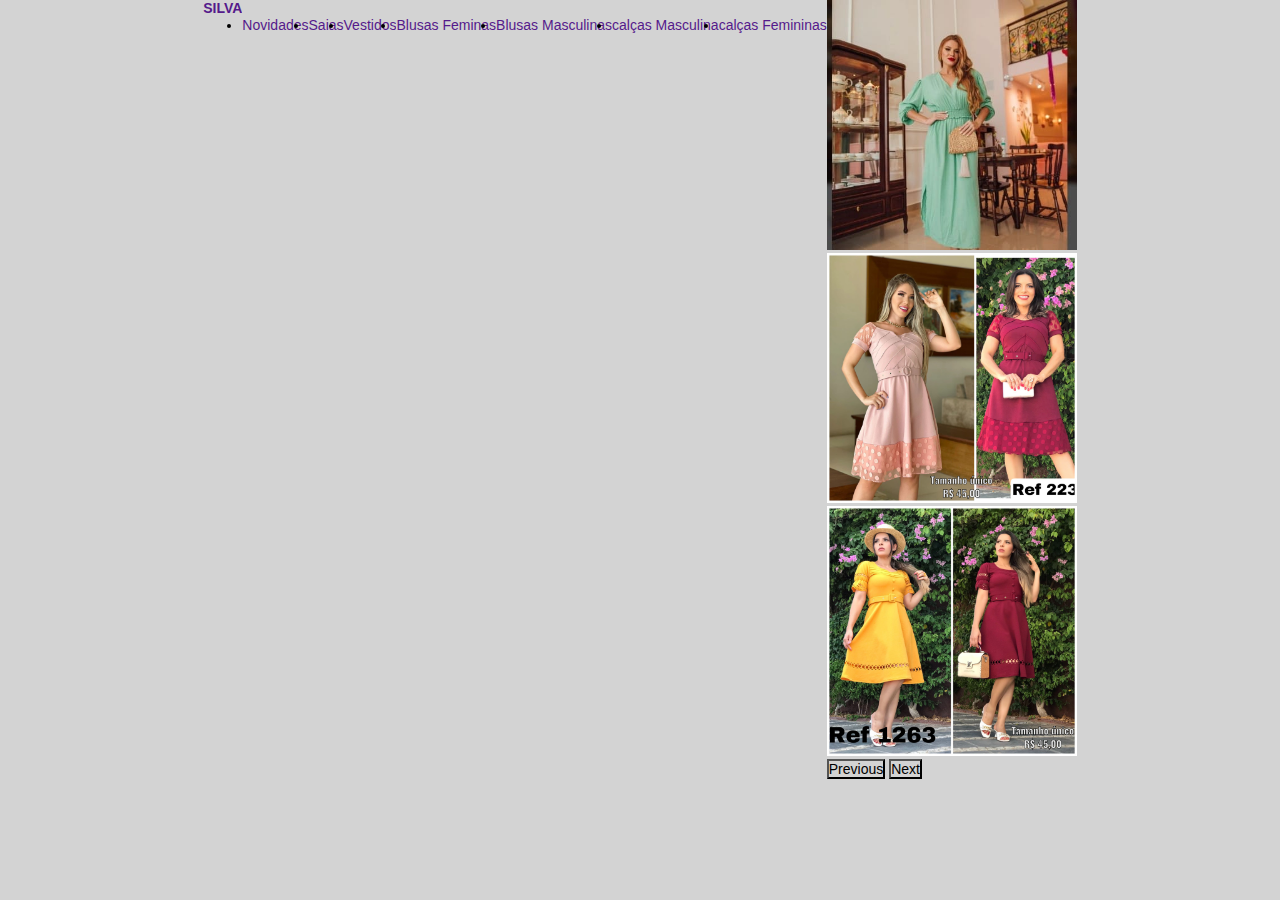
==== Silva Modas/index.html @ 64b4b297 "WebSite de Roupas" ====
<!DOCTYPE html>
<html lang="en">
<head>
    <meta charset="UTF-8">
    <meta http-equiv="X-UA-Compatible" content="IE=edge">
    <meta name="viewport" content="width=device-width, initial-scale=1.0">
    <link rel="stylesheet" href="stylesheets.css">
    <title>Silva - Moda Evangélica</title>
</head>
<body>    
    <header class="flex-row">
      <div class="logo">
        <h1><a href="">SILVA</a></h1>
      </div>
      <div class="item">
                <ul class="flex-row">
                    <li class=""><a href="">Novidades</a></li>
                    <li class=""><a href="">Saias</a></li>
                    <li class=""><a href="">Vestidos</a></li>
                    <li class=""><a href="">Blusas Feminas</a></li>
                    <li class=""><a href="">Blusas Masculinas</a></li>
                    <li class=""><a href="">calças Masculina</a></li>
                    <li class=""><a href="">calças Femininas</a></li>
                </ul>
      </div>
    </header>
    <figure>
        <div id="carouselExampleFade" class="carousel slide carousel-fade" data-bs-ride="carousel">
            <div class="carousel-inner">
              <div class="carousel-item active">
                <img src="figuras/imagem1.jpeg" class="d-block w-100" alt="...">
              </div>
              <div class="carousel-item">
                <img src="figuras/imagem2.jpeg" class="d-block w-100" alt="...">
              </div>
              <div class="carousel-item">
                <img src="figuras/imagem3.jpeg" class="d-block w-100" alt="...">
              </div>
            </div>
            <button class="carousel-control-prev" type="button" data-bs-target="#carouselExampleFade" data-bs-slide="prev">
              <span class="carousel-control-prev-icon" aria-hidden="true"></span>
              <span class="visually-hidden">Previous</span>
            </button>
            <button class="carousel-control-next" type="button" data-bs-target="#carouselExampleFade" data-bs-slide="next">
              <span class="carousel-control-next-icon" aria-hidden="true"></span>
              <span class="visually-hidden">Next</span>
            </button>
          </div>
    </figure>

</body>
</html>
---- Silva Modas/stylesheets.css ----
*{
    padding: 0;
    margin: 0;
    box-sizing: border-box;
    text-decoration: none;
    font-family: sans-serif;
    font-size: 14px;
    background-color:lightgray;
}

body{
    width: 100%;
    margin: 0;
    padding: 0;
    display: flex;
    justify-content: center;
}

.item{
    display: flex;
    align-items: center;
    height: 50px;
    justify-content: space-between;
}

.flex-row{
    display: flex;
    flex-direction: row;
}

.flex-column{
    flex-direction: column;
}

.d-block{
    height: 250px;
    width: 250px;
}
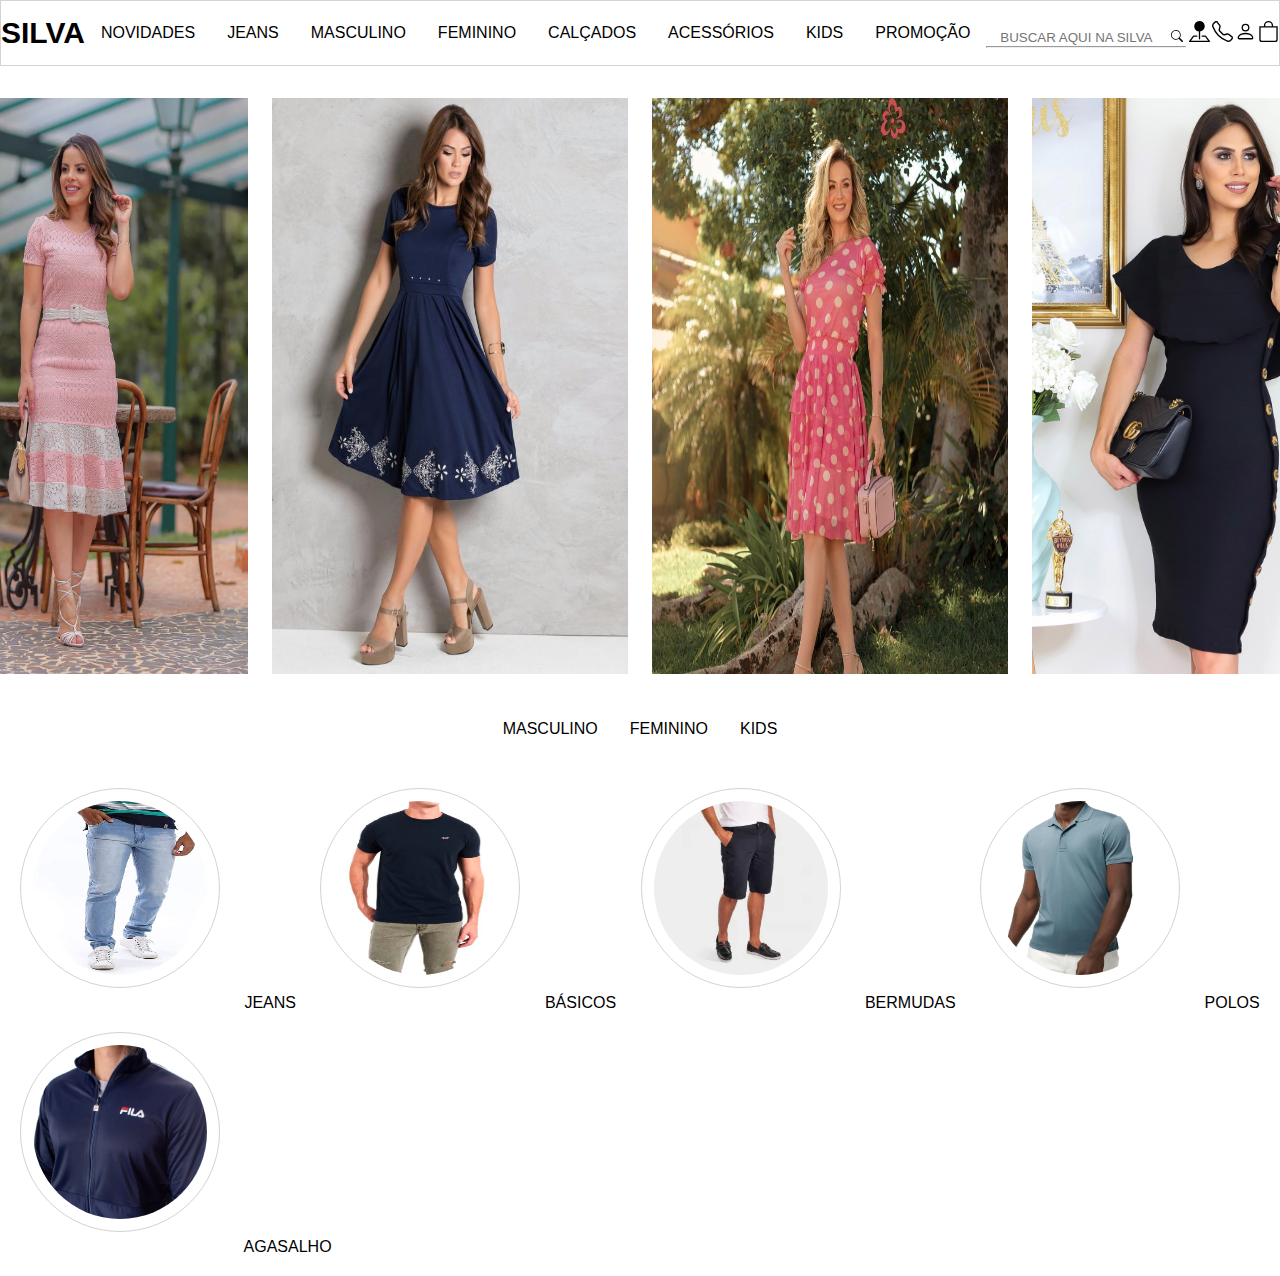
==== commit ad31f5bb: "inclusão dos header e figure" ====
--- a/Silva Modas/index.html
+++ b/Silva Modas/index.html
@@ -7,46 +7,126 @@
     <link rel="stylesheet" href="stylesheets.css">
     <title>Silva - Moda Evangélica</title>
 </head>
-<body>    
-    <header class="flex-row">
-      <div class="logo">
-        <h1><a href="">SILVA</a></h1>
+<body>
+    <header>
+      <div class="">
+        <h1><a class="logo" href="">SILVA</a></h1>
       </div>
-      <div class="item">
-                <ul class="flex-row">
-                    <li class=""><a href="">Novidades</a></li>
-                    <li class=""><a href="">Saias</a></li>
-                    <li class=""><a href="">Vestidos</a></li>
-                    <li class=""><a href="">Blusas Feminas</a></li>
-                    <li class=""><a href="">Blusas Masculinas</a></li>
-                    <li class=""><a href="">calças Masculina</a></li>
-                    <li class=""><a href="">calças Femininas</a></li>
-                </ul>
+
+      <nav>
+        <ul>
+            <li><a href="">NOVIDADES</a></li>
+            <li><a href="">JEANS</a></li>
+            <li><a href="">MASCULINO</a></li>
+            <li><a href="">FEMININO</a></li>
+            <li><a href="">CALÇADOS</a></li>
+            <li><a href="">ACESSÓRIOS</a></li>
+            <li><a href="">KIDS</a></li>
+            <li><a href="">PROMOÇÃO</a></li>
+        </ul>
+      </nav>
+
+      <div class="div-itens"> <!-- Here they are the icons -->     
+        <!-- search --> 
+        <div class="header-itens-search">  
+          <input class="search" type="text" placeholder="BUSCAR AQUI NA SILVA">
+          <a href="#">
+            <svg xmlns="http://www.w3.org/2000/svg" fill="currentColor" class="header-search" viewBox="0 0 16 16">
+              <path d="M11.742 10.344a6.5 6.5 0 1 0-1.397 1.398h-.001c.03.04.062.078.098.115l3.85 3.85a1 1 0 0 0 1.415-1.414l-3.85-3.85a1.007 1.007 0 0 0-.115-.1zM12 6.5a5.5 5.5 0 1 1-11 0 5.5 5.5 0 0 1 11 0z"/>
+            </svg></a>
+            <hr>
+        </div>
+        <!-- Pin-map -->
+        <a href="#">
+        <svg xmlns="http://www.w3.org/2000/svg" fill="currentColor" class="header-itens" viewBox="0 0 16 16">
+          <path fill-rule="evenodd" d="M3.1 11.2a.5.5 0 0 1 .4-.2H6a.5.5 0 0 1 0 1H3.75L1.5 15h13l-2.25-3H10a.5.5 0 0 1 0-1h2.5a.5.5 0 0 1 .4.2l3 4a.5.5 0 0 1-.4.8H.5a.5.5 0 0 1-.4-.8l3-4z"/>
+          <path fill-rule="evenodd" d="M4 4a4 4 0 1 1 4.5 3.969V13.5a.5.5 0 0 1-1 0V7.97A4 4 0 0 1 4 3.999z"/>
+        </svg></a>
+        <!-- Telephone -->
+        <a href="#">
+        <svg xmlns="http://www.w3.org/2000/svg" fill="currentColor" class="header-itens" viewBox="0 0 16 16">
+          <path d="M3.654 1.328a.678.678 0 0 0-1.015-.063L1.605 2.3c-.483.484-.661 1.169-.45 1.77a17.568 17.568 0 0 0 4.168 6.608 17.569 17.569 0 0 0 6.608 4.168c.601.211 1.286.033 1.77-.45l1.034-1.034a.678.678 0 0 0-.063-1.015l-2.307-1.794a.678.678 0 0 0-.58-.122l-2.19.547a1.745 1.745 0 0 1-1.657-.459L5.482 8.062a1.745 1.745 0 0 1-.46-1.657l.548-2.19a.678.678 0 0 0-.122-.58L3.654 1.328zM1.884.511a1.745 1.745 0 0 1 2.612.163L6.29 2.98c.329.423.445.974.315 1.494l-.547 2.19a.678.678 0 0 0 .178.643l2.457 2.457a.678.678 0 0 0 .644.178l2.189-.547a1.745 1.745 0 0 1 1.494.315l2.306 1.794c.829.645.905 1.87.163 2.611l-1.034 1.034c-.74.74-1.846 1.065-2.877.702a18.634 18.634 0 0 1-7.01-4.42 18.634 18.634 0 0 1-4.42-7.009c-.362-1.03-.037-2.137.703-2.877L1.885.511z"/>
+        </svg></a>
+        <!-- Person -->
+        <a href="#">
+        <svg xmlns="http://www.w3.org/2000/svg" fill="currentColor" class="header-itens" viewBox="0 0 16 16">
+          <path d="M8 8a3 3 0 1 0 0-6 3 3 0 0 0 0 6zm2-3a2 2 0 1 1-4 0 2 2 0 0 1 4 0zm4 8c0 1-1 1-1 1H3s-1 0-1-1 1-4 6-4 6 3 6 4zm-1-.004c-.001-.246-.154-.986-.832-1.664C11.516 10.68 10.289 10 8 10c-2.29 0-3.516.68-4.168 1.332-.678.678-.83 1.418-.832 1.664h10z"/>
+        </svg></a>
+        <!-- Bag -->
+        <a href="#">
+        <svg xmlns="http://www.w3.org/2000/svg" fill="currentColor" class="header-itens" viewBox="0 0 16 16">
+          <path d="M8 1a2.5 2.5 0 0 1 2.5 2.5V4h-5v-.5A2.5 2.5 0 0 1 8 1zm3.5 3v-.5a3.5 3.5 0 1 0-7 0V4H1v10a2 2 0 0 0 2 2h10a2 2 0 0 0 2-2V4h-3.5zM2 5h12v9a1 1 0 0 1-1 1H3a1 1 0 0 1-1-1V5z"/>
+        </svg></a>
       </div>
     </header>
-    <figure>
-        <div id="carouselExampleFade" class="carousel slide carousel-fade" data-bs-ride="carousel">
-            <div class="carousel-inner">
-              <div class="carousel-item active">
-                <img src="figuras/imagem1.jpeg" class="d-block w-100" alt="...">
-              </div>
-              <div class="carousel-item">
-                <img src="figuras/imagem2.jpeg" class="d-block w-100" alt="...">
-              </div>
-              <div class="carousel-item">
-                <img src="figuras/imagem3.jpeg" class="d-block w-100" alt="...">
-              </div>
-            </div>
-            <button class="carousel-control-prev" type="button" data-bs-target="#carouselExampleFade" data-bs-slide="prev">
-              <span class="carousel-control-prev-icon" aria-hidden="true"></span>
-              <span class="visually-hidden">Previous</span>
-            </button>
-            <button class="carousel-control-next" type="button" data-bs-target="#carouselExampleFade" data-bs-slide="next">
-              <span class="carousel-control-next-icon" aria-hidden="true"></span>
-              <span class="visually-hidden">Next</span>
-            </button>
+
+    <figure class="grupoimagem">
+        <div>
+          <a href="">
+            <img src="figuras/modelo1.webp" class="primeirogrupo-imagem" alt="primeiro modelo">
+          </a>
+        </div>
+        
+        <div>
+          <a href="">
+            <img src="figuras/modelo2.jpg" class="primeirogrupo-imagem" alt="primeiro modelo">
+          </a>
           </div>
+        
+        <div>
+          <a href="">
+           <img src="figuras/modelo3.jpeg" class="primeirogrupo-imagem" alt="primeiro modelo">
+          </a>
+        </div>
+        
+        <div>
+          <a href="">
+            <img src="figuras/modelo4.jpg" class="primeirogrupo-imagem" alt="primeiro modelo">
+          </a>
+        </div>
     </figure>
 
+    <div class="topicosegundogrupo">
+      <nav>
+        <ul>
+            <li><a href="">MASCULINO</a></li>
+            <li><a href="">FEMININO</a></li>
+            <li><a href="">KIDS</a></li>
+        </ul>
+      </nav>
+    </div>
+
+    <figure class="grupoimagem">
+      <div class="teste"> 
+        <a href="">
+          <img src="figuras/jeansmasculino.jpg" class="segundogrupo-imagem" alt="primeiro modelo">
+          JEANS</img>
+        </a>
+        
+        <a href="">
+          <img src="figuras/basicomasculino.jpg" class="segundogrupo-imagem" alt="primeiro modelo">
+          BÁSICOS
+        </img>
+        </a>
+        
+        <a href="">
+          <img src="figuras/bermudamasculina.webp" class="segundogrupo-imagem" alt="primeiro modelo">
+          BERMUDAS
+        </img>
+        </a>
+        
+        <a href="">
+          <img src="figuras/polomasculino.webp" class="segundogrupo-imagem" alt="primeiro modelo">
+          POLOS
+        </img>
+        </a>
+        
+        <a href="">
+          <img src="figuras/agasalhomasculino.webp" class="segundogrupo-imagem" alt="primeiro modelo">
+          AGASALHO
+        </img>
+        </a>
+      </div>
+    </figure>
 </body>
 </html>--- a/Silva Modas/stylesheets.css
+++ b/Silva Modas/stylesheets.css
@@ -1,38 +1,117 @@
-*{
-    padding: 0;
-    margin: 0;
-    box-sizing: border-box;
-    text-decoration: none;
-    font-family: sans-serif;
-    font-size: 14px;
-    background-color:lightgray;
-}
-
-body{
-    width: 100%;
-    margin: 0;
-    padding: 0;
-    display: flex;
-    justify-content: center;
-}
-
-.item{
-    display: flex;
-    align-items: center;
-    height: 50px;
-    justify-content: space-between;
-}
-
-.flex-row{
-    display: flex;
-    flex-direction: row;
-}
-
-.flex-column{
-    flex-direction: column;
-}
-
-.d-block{
-    height: 250px;
-    width: 250px;
-}
+*{
+  padding: 0;
+  margin: 0;
+  box-sizing: border-box;
+  text-decoration: none;
+  font-family: sans-serif;   
+}
+
+body{
+  width: 100%;
+  margin: 0;
+  padding: 0;
+  background-color: white;
+  max-width: 100em;
+}
+
+header{
+  display: flex;
+  justify-content: space-around; 
+  top: 250px;
+  background-color: white;
+  padding: 15px 0;
+  align-items: center;
+ border: 1px solid lightgray;
+}
+
+ul{
+  list-style-type: none;
+  margin: 0;
+  padding: 0;
+  display:flex;
+}
+
+.container{
+  display: flex;
+  margin-top: 50px;
+  padding-left: 10px;
+  width: 70rem;
+  border: 1px solid black;
+}
+
+.logo{
+  display: flex;
+  font-size: 30px;
+}
+
+.div-itens{
+  display: flex;
+  width: 400px;
+  height: 30px;
+  align-items: center;
+  justify-content: space-between;
+}
+
+.search{
+  border: 0;
+  width: 180px;
+  text-align: center;
+}
+
+.header-itens-search{
+ width: 200px; 
+ height: 10px;
+}
+
+.header-search{
+  width: 12px;
+  height: 12px;
+}
+
+.header-itens{
+  width: 21px;
+  height: 21px;
+}
+
+a{
+  color: black;
+  text-decoration: none;
+}
+
+li>a{
+  padding: 14px 16px;
+}
+
+li>a:hover{
+  border-bottom: 1px solid blue;
+}
+
+.grupoimagem{
+  display: flex;
+  justify-content: center;
+  margin: 20px 0;
+}
+
+.primeirogrupo-imagem{
+  width: 380px;
+  height: 600px;
+  padding: 12px 12px;
+  align-content: space-between;
+}
+
+.segundogrupo-imagem{
+  width: 200px;
+  height: 200px;
+  margin: 20px;
+  padding: 12px 12px;
+  border: 1px solid lightgray;
+  align-content: space-between;
+  border-radius: 50%;
+  justify-content: center;
+}
+
+.topicosegundogrupo{
+  display: flex;
+  justify-content: center;
+  margin: 30px 0;
+}
